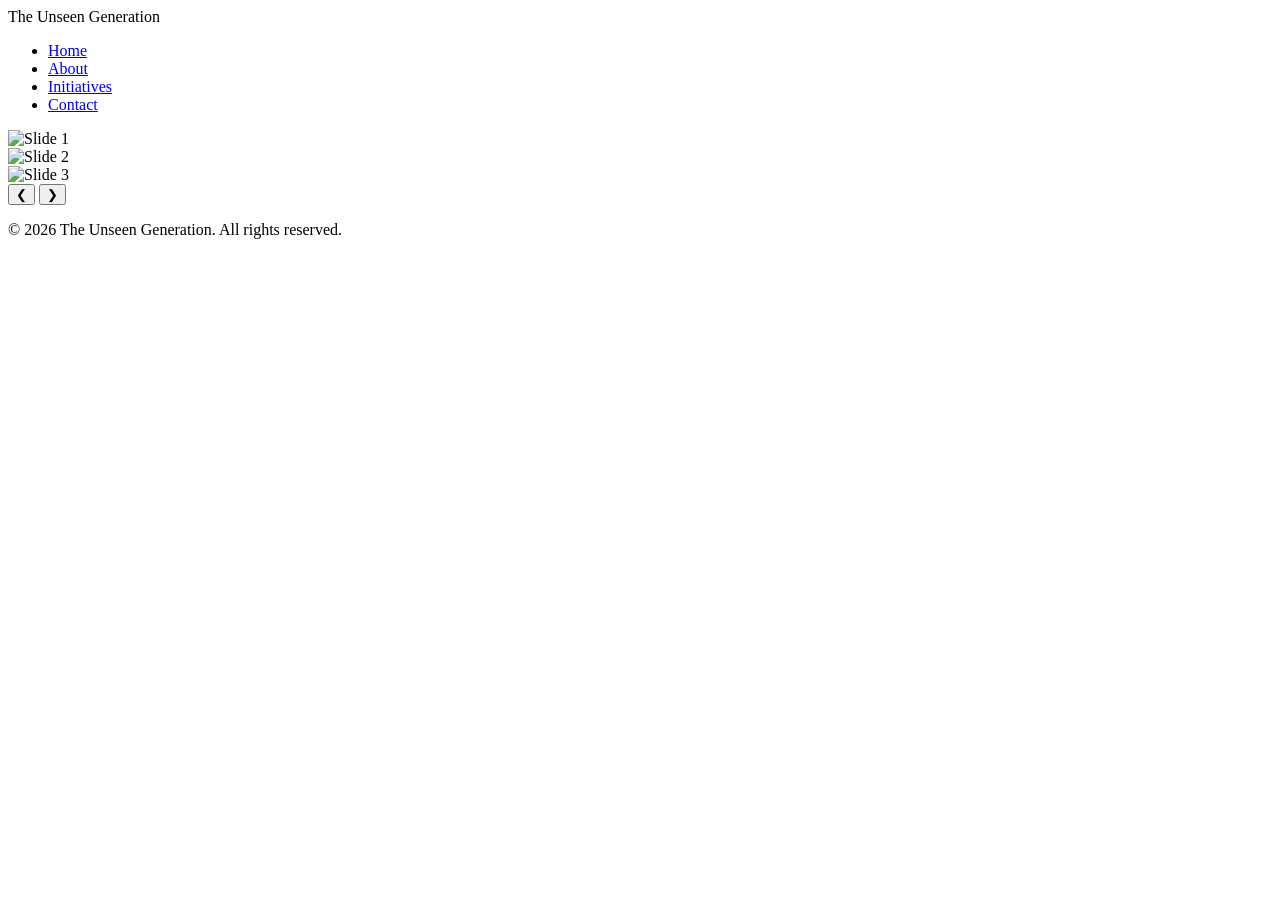
==== index.html @ 41326356 "Add initial HTML structure for the website" ====
<!DOCTYPE html>
<html lang="en">
<head>
  <meta charset="UTF-8">
  <meta name="viewport" content="width=device-width, initial-scale=1.0">
  <title>The Unseen Generation</title>
  <link rel="stylesheet" href="style.css">
</head>
<body>

  <!-- ========================================== -->
  <!-- HEADER & NAVIGATION                        -->
  <!-- ========================================== -->
  <header>
    <div class="logo">The Unseen Generation</div>
    <nav>
      <ul>
        <li><a href="#">Home</a></li>
        <li><a href="#">About</a></li>
        <li><a href="#">Initiatives</a></li>
        <li><a href="#">Contact</a></li>
      </ul>
    </nav>
  </header>

  <!-- ========================================== -->
  <!-- HERO SLIDESHOW SECTION                     -->
  <!-- ========================================== -->
  <section class="hero-slider">
    <div class="slide active">
      <img src="https://via.placeholder.com/1200x400/8a4fff/ffffff?text=Slide+1" alt="Slide 1">
    </div>
    <div class="slide">
      <img src="https://via.placeholder.com/1200x400/5e2ca5/ffffff?text=Slide+2" alt="Slide 2">
    </div>
    <div class="slide">
      <img src="https://via.placeholder.com/1200x400/9c6ade/ffffff?text=Slide+3" alt="Slide 3">
    </div>
    <button class="prev" onclick="moveSlide(-1)">&#10094;</button>
    <button class="next" onclick="moveSlide(1)">&#10095;</button>
  </section>

  <!-- ========================================== -->
  <!-- FOOTER SECTION                             -->
  <!-- ========================================== -->
  <footer>
    <p>&copy; 2026 The Unseen Generation. All rights reserved.</p>
  </footer>

  <script>
    let currentSlide = 0;
    const slides = document.querySelectorAll('.slide');

    function moveSlide(step) {
      slides[currentSlide].classList.remove('active');
      currentSlide = (currentSlide + step + slides.length) % slides.length;
      slides[currentSlide].classList.add('active');
    }
  </script>

</body>
</html>
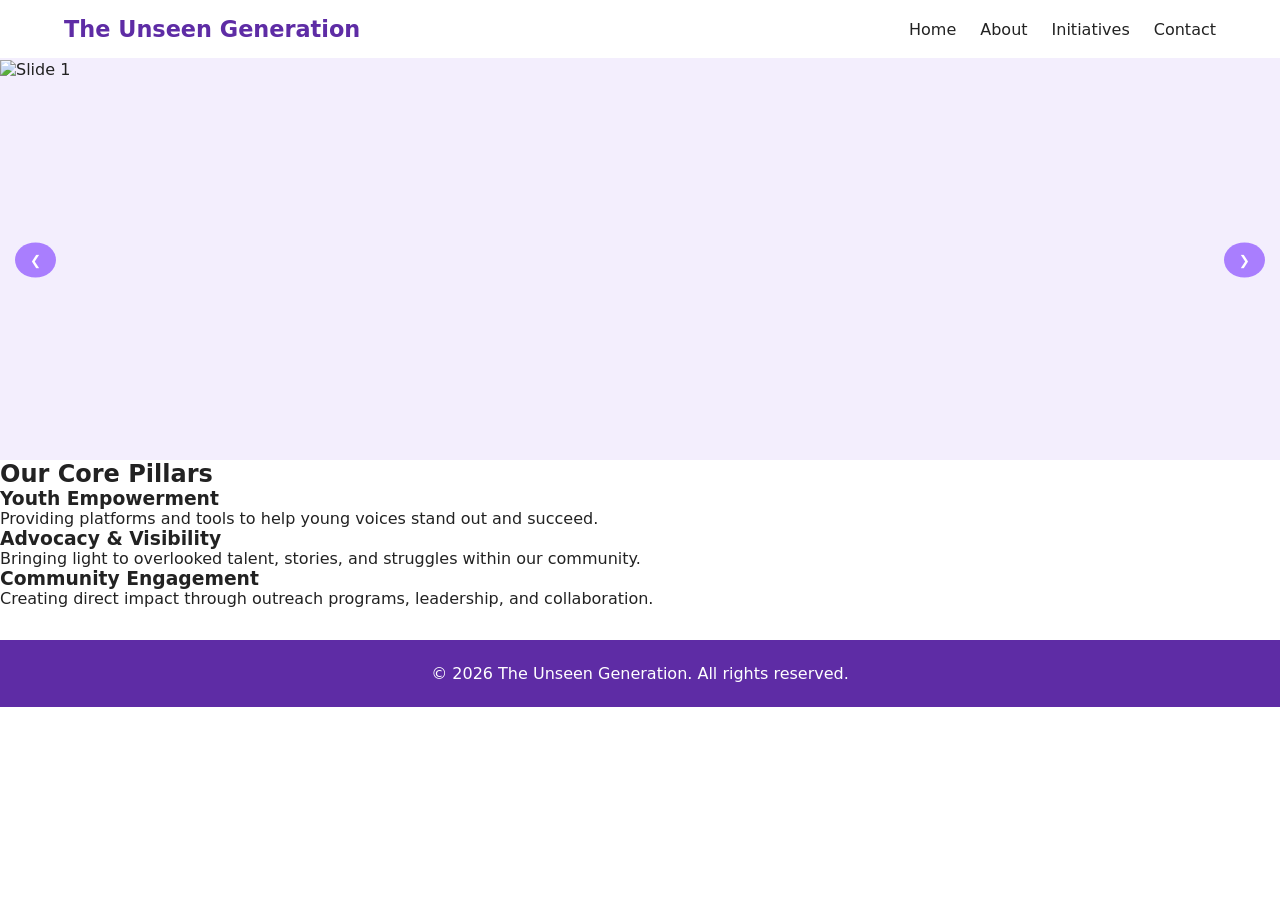
==== commit d4cd1773: "Add core pillars section to index.html" ====
--- a/index.html
+++ b/index.html
@@ -41,6 +41,27 @@
   </section>
 
   <!-- ========================================== -->
+  <!-- CORE PILLARS SECTION                       -->
+  <!-- ========================================== -->
+  <section class="pillars-section">
+    <h2 class="section-title">Our Core Pillars</h2>
+    <div class="pillars-container">
+      <div class="pillar-card">
+        <h3>Youth Empowerment</h3>
+        <p>Providing platforms and tools to help young voices stand out and succeed.</p>
+      </div>
+      <div class="pillar-card">
+        <h3>Advocacy & Visibility</h3>
+        <p>Bringing light to overlooked talent, stories, and struggles within our community.</p>
+      </div>
+      <div class="pillar-card">
+        <h3>Community Engagement</h3>
+        <p>Creating direct impact through outreach programs, leadership, and collaboration.</p>
+      </div>
+    </div>
+  </section>
+
+  <!-- ========================================== -->
   <!-- FOOTER SECTION                             -->
   <!-- ========================================== -->
   <footer>
--- a/style.css
+++ b/style.css
@@ -0,0 +1,138 @@
+/* ==========================================================================
+   THE UNSEEN GENERATION - MAIN STYLESHEET
+   Primary Theme: Mauve & White
+   ========================================================================== */
+
+/* --------------------------------------------------------------------------
+   1. GLOBAL VARIABLES & BASE RESET
+   -------------------------------------------------------------------------- */
+:root {
+  /* Color palette definitions */
+  --mauve: #8a4fff;        /* Primary Accent */
+  --mauve-light: #f3eefd;  /* Background tints & borders */
+  --mauve-dark: #5e2ca5;   /* Text highlights & footer background */
+  --white: #ffffff;       /* Main background */
+  --text: #222222;        /* Standard text color */
+}
+
+/* Reset default browser margins and box sizing */
+* {
+  box-sizing: border-box;
+  margin: 0;
+  padding: 0;
+  font-family: system-ui, -apple-system, BlinkMacSystemFont, 'Segoe UI', Roboto, sans-serif;
+}
+
+body {
+  background-color: var(--white);
+  color: var(--text);
+}
+
+/* --------------------------------------------------------------------------
+   2. HEADER & NAVIGATION STYLES
+   -------------------------------------------------------------------------- */
+header {
+  display: flex;
+  justify-content: space-between;
+  align-items: center;
+  padding: 1rem 5%;
+  background-color: var(--white);
+  border-bottom: 2px solid var(--mauve-light);
+  position: sticky;
+  top: 0;
+  z-index: 100; /* Keeps navbar above other elements while scrolling */
+}
+
+/* Site Branding / Logo Text */
+.logo {
+  font-size: 1.4rem;
+  font-weight: bold;
+  color: var(--mauve-dark);
+}
+
+/* Navigation Menu */
+nav ul {
+  display: flex;
+  list-style: none;
+  gap: 1.5rem;
+}
+
+/* Navigation Links */
+nav a {
+  text-decoration: none;
+  color: var(--text);
+  font-weight: 500;
+  transition: color 0.3s ease;
+}
+
+/* Hover effect for navigation items */
+nav a:hover {
+  color: var(--mauve);
+}
+
+/* --------------------------------------------------------------------------
+   3. HERO SLIDESHOW STYLES
+   -------------------------------------------------------------------------- */
+.hero-slider {
+  position: relative;
+  max-width: 100%;
+  height: 400px;
+  overflow: hidden;
+  background-color: var(--mauve-light);
+}
+
+/* Slide Container: Hidden by default */
+.slide {
+  position: absolute;
+  width: 100%;
+  height: 100%;
+  opacity: 0;
+  transition: opacity 0.8s ease-in-out; /* Smooth transition when changing slides */
+  display: flex;
+  align-items: center;
+  justify-content: center;
+}
+
+/* Active Slide: Displayed with full opacity */
+.slide.active {
+  opacity: 1;
+}
+
+/* Slide Image Layout */
+.slide img {
+  width: 100%;
+  height: 100%;
+  object-fit: cover; /* Ensures images crop nicely without distorting aspect ratio */
+}
+
+/* Navigation Arrows (Previous / Next Buttons) */
+.prev, .next {
+  position: absolute;
+  top: 50%;
+  transform: translateY(-50%);
+  background: rgba(138, 79, 255, 0.7); /* Semi-transparent mauve */
+  color: var(--white);
+  border: none;
+  padding: 10px 15px;
+  cursor: pointer;
+  border-radius: 50%;
+  transition: background 0.3s ease;
+}
+
+.prev:hover, .next:hover {
+  background: var(--mauve-dark);
+}
+
+.prev { left: 15px; }
+.next { right: 15px; }
+
+/* --------------------------------------------------------------------------
+   4. FOOTER STYLES
+   -------------------------------------------------------------------------- */
+footer {
+  background-color: var(--mauve-dark);
+  color: var(--white);
+  text-align: center;
+  padding: 1.5rem;
+  margin-top: 2rem;
+}
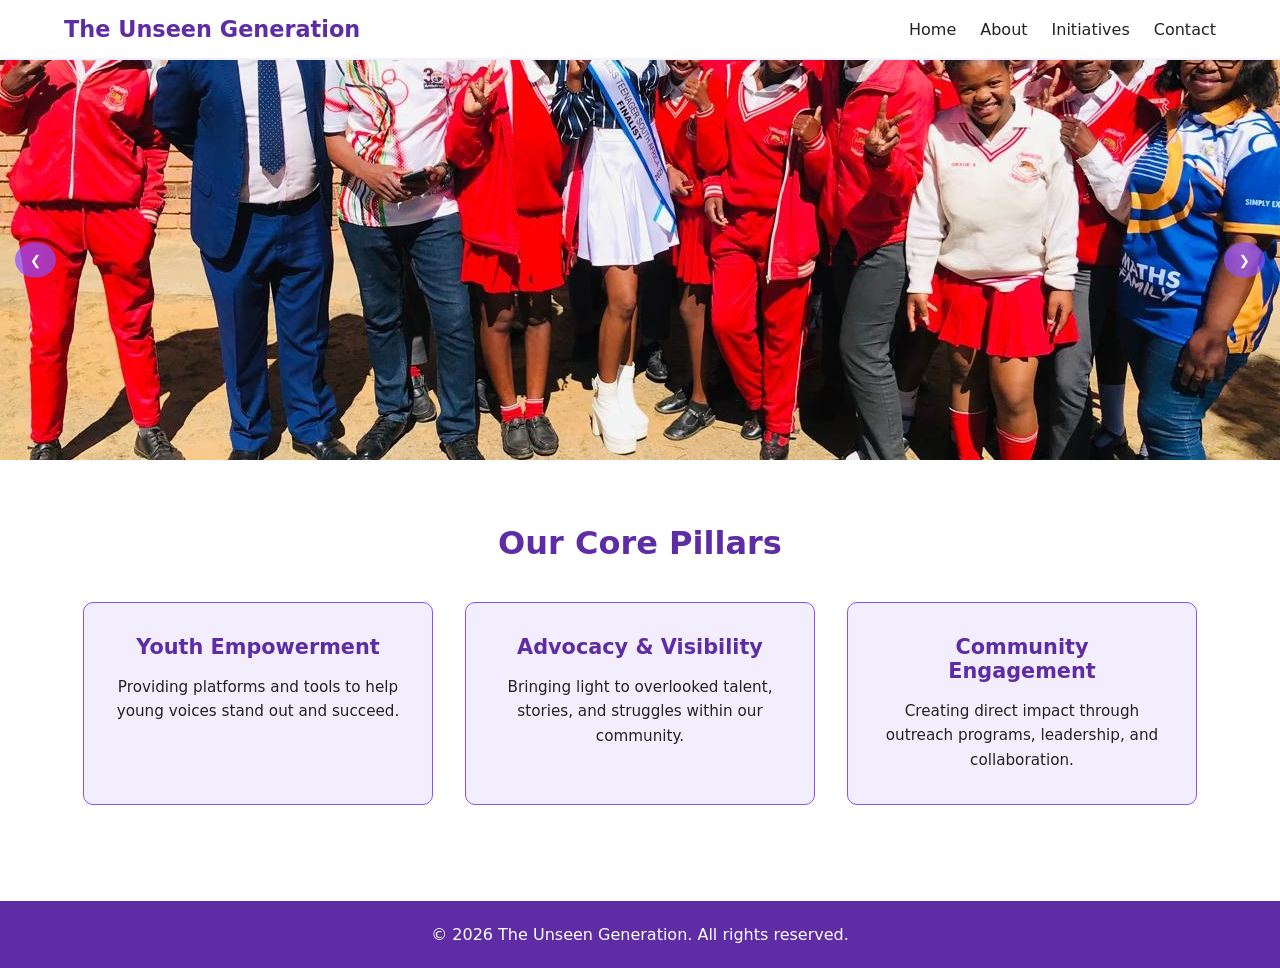
==== commit 28b4b680: "Update navigation links and slideshow image source" ====
--- a/index.html
+++ b/index.html
@@ -15,10 +15,10 @@
     <div class="logo">The Unseen Generation</div>
     <nav>
       <ul>
-        <li><a href="#">Home</a></li>
-        <li><a href="#">About</a></li>
+        <li><a href="index.html">Home</a></li>
+        <li><a href="about.html">About</a></li>
         <li><a href="#">Initiatives</a></li>
-        <li><a href="#">Contact</a></li>
+        <li><a href="contact.html">Contact</a></li>
       </ul>
     </nav>
   </header>
@@ -28,7 +28,7 @@
   <!-- ========================================== -->
   <section class="hero-slider">
     <div class="slide active">
-      <img src="https://via.placeholder.com/1200x400/8a4fff/ffffff?text=Slide+1" alt="Slide 1">
+      <img src="images/slide1.jpg" alt="Slide 1">
     </div>
     <div class="slide">
       <img src="https://via.placeholder.com/1200x400/5e2ca5/ffffff?text=Slide+2" alt="Slide 2">
--- a/style.css
+++ b/style.css
@@ -127,7 +127,57 @@
 .next { right: 15px; }
 
 /* --------------------------------------------------------------------------
-   4. FOOTER STYLES
+   4. CORE PILLARS STYLES
+   -------------------------------------------------------------------------- */
+.pillars-section {
+  padding: 4rem 5%;
+  text-align: center;
+  background-color: var(--white);
+}
+
+.section-title {
+  color: var(--mauve-dark);
+  font-size: 2rem;
+  margin-bottom: 2.5rem;
+}
+
+.pillars-container {
+  display: flex;
+  gap: 2rem;
+  justify-content: center;
+  flex-wrap: wrap; /* Ensures cards wrap cleanly on smaller mobile screens */
+}
+
+.pillar-card {
+  background-color: var(--mauve-light);
+  border: 1px solid var(--mauve);
+  border-radius: 10px;
+  padding: 2rem;
+  flex: 1;
+  min-width: 250px;
+  max-width: 350px;
+  transition: transform 0.3s ease, box-shadow 0.3s ease;
+}
+
+.pillar-card:hover {
+  transform: translateY(-5px); /* Gentle hover lift effect */
+  box-shadow: 0 8px 20px rgba(138, 79, 255, 0.15);
+}
+
+.pillar-card h3 {
+  color: var(--mauve-dark);
+  font-size: 1.3rem;
+  margin-bottom: 1rem;
+}
+
+.pillar-card p {
+  line-height: 1.6;
+  color: var(--text);
+  font-size: 0.95rem;
+}
+
+/* --------------------------------------------------------------------------
+   5. FOOTER STYLES
    -------------------------------------------------------------------------- */
 footer {
   background-color: var(--mauve-dark);
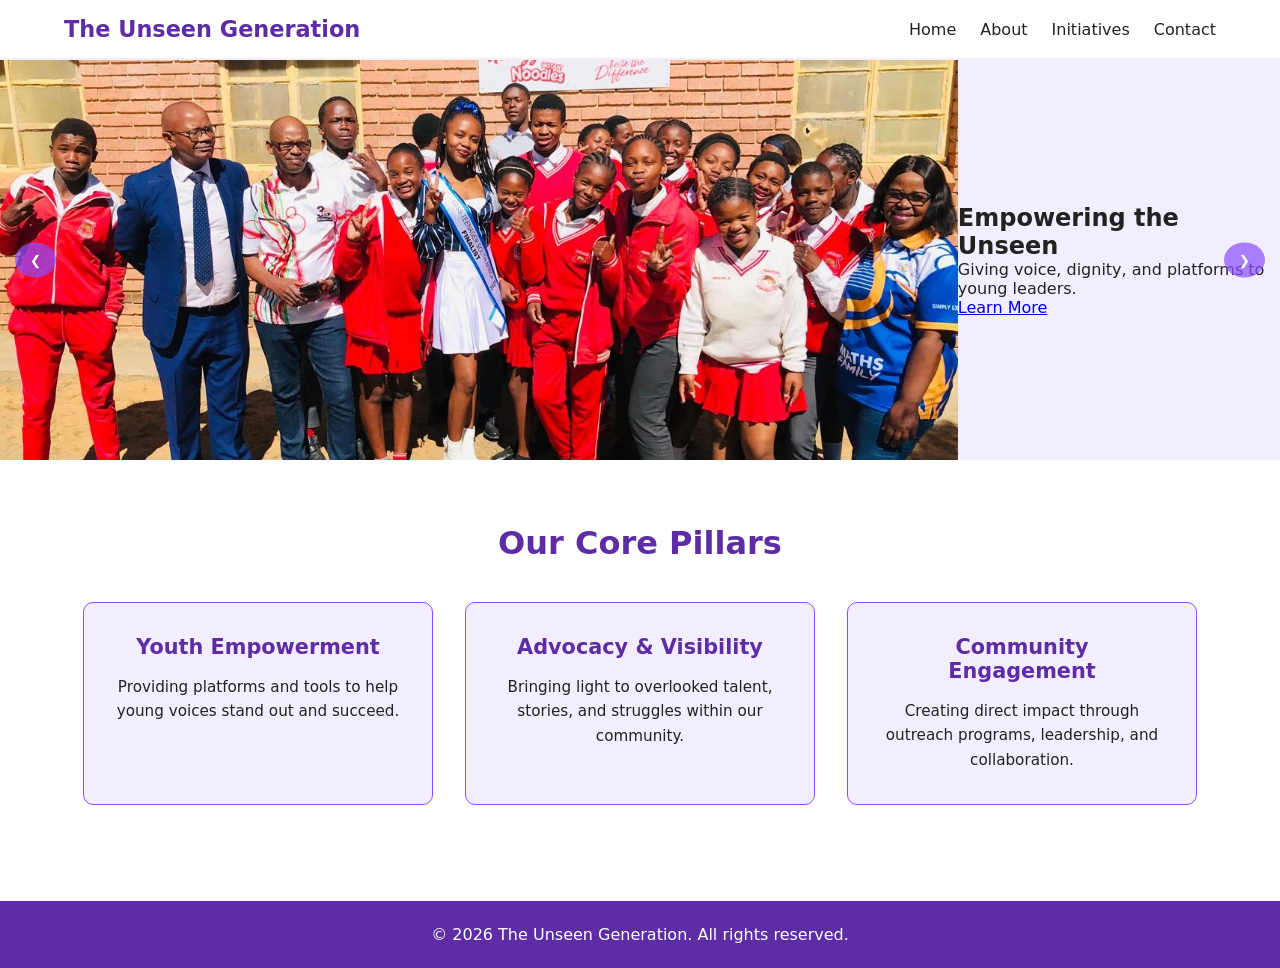
==== commit f4ec771e: "Update navigation links and slideshow images" ====
--- a/index.html
+++ b/index.html
@@ -15,10 +15,10 @@
     <div class="logo">The Unseen Generation</div>
     <nav>
       <ul>
-        <li><a href="index.html">Home</a></li>
-        <li><a href="about.html">About</a></li>
+        <li><a href="#">Home</a></li>
+        <li><a href="#">About</a></li>
         <li><a href="#">Initiatives</a></li>
-        <li><a href="contact.html">Contact</a></li>
+        <li><a href="#">Contact</a></li>
       </ul>
     </nav>
   </header>
@@ -27,15 +27,40 @@
   <!-- HERO SLIDESHOW SECTION                     -->
   <!-- ========================================== -->
   <section class="hero-slider">
+    <!-- Slide 1 -->
     <div class="slide active">
       <img src="images/slide1.jpg" alt="Slide 1">
+      <div class="slide-overlay"></div>
+      <div class="slide-content">
+        <h2>Empowering the Unseen</h2>
+        <p>Giving voice, dignity, and platforms to young leaders.</p>
+        <a href="#" class="slide-btn">Learn More</a>
+      </div>
     </div>
+
+    <!-- Slide 2 -->
     <div class="slide">
-      <img src="https://via.placeholder.com/1200x400/5e2ca5/ffffff?text=Slide+2" alt="Slide 2">
+      <img src="images/slide2.jpg" alt="Slide 2">
+      <div class="slide-overlay"></div>
+      <div class="slide-content">
+        <h2>Building Confidence</h2>
+        <p>Restoring potential through mentorship and community action.</p>
+        <a href="#" class="slide-btn">Our Movement</a>
+      </div>
     </div>
+
+    <!-- Slide 3 -->
     <div class="slide">
-      <img src="https://via.placeholder.com/1200x400/9c6ade/ffffff?text=Slide+3" alt="Slide 3">
+      <img src="images/slide3.jpg" alt="Slide 3">
+      <div class="slide-overlay"></div>
+      <div class="slide-content">
+        <h2>Join the Impact</h2>
+        <p>Creating lasting change together across our communities.</p>
+        <a href="#" class="slide-btn">Get Involved</a>
+      </div>
     </div>
+
+    <!-- Navigation Arrows -->
     <button class="prev" onclick="moveSlide(-1)">&#10094;</button>
     <button class="next" onclick="moveSlide(1)">&#10095;</button>
   </section>
--- a/style.css
+++ b/style.css
@@ -103,6 +103,7 @@
   width: 100%;
   height: 100%;
   object-fit: cover; /* Ensures images crop nicely without distorting aspect ratio */
+  object-position: top center; /* Focuses crop alignment on the top of the image to show faces */
 }
 
 /* Navigation Arrows (Previous / Next Buttons) */
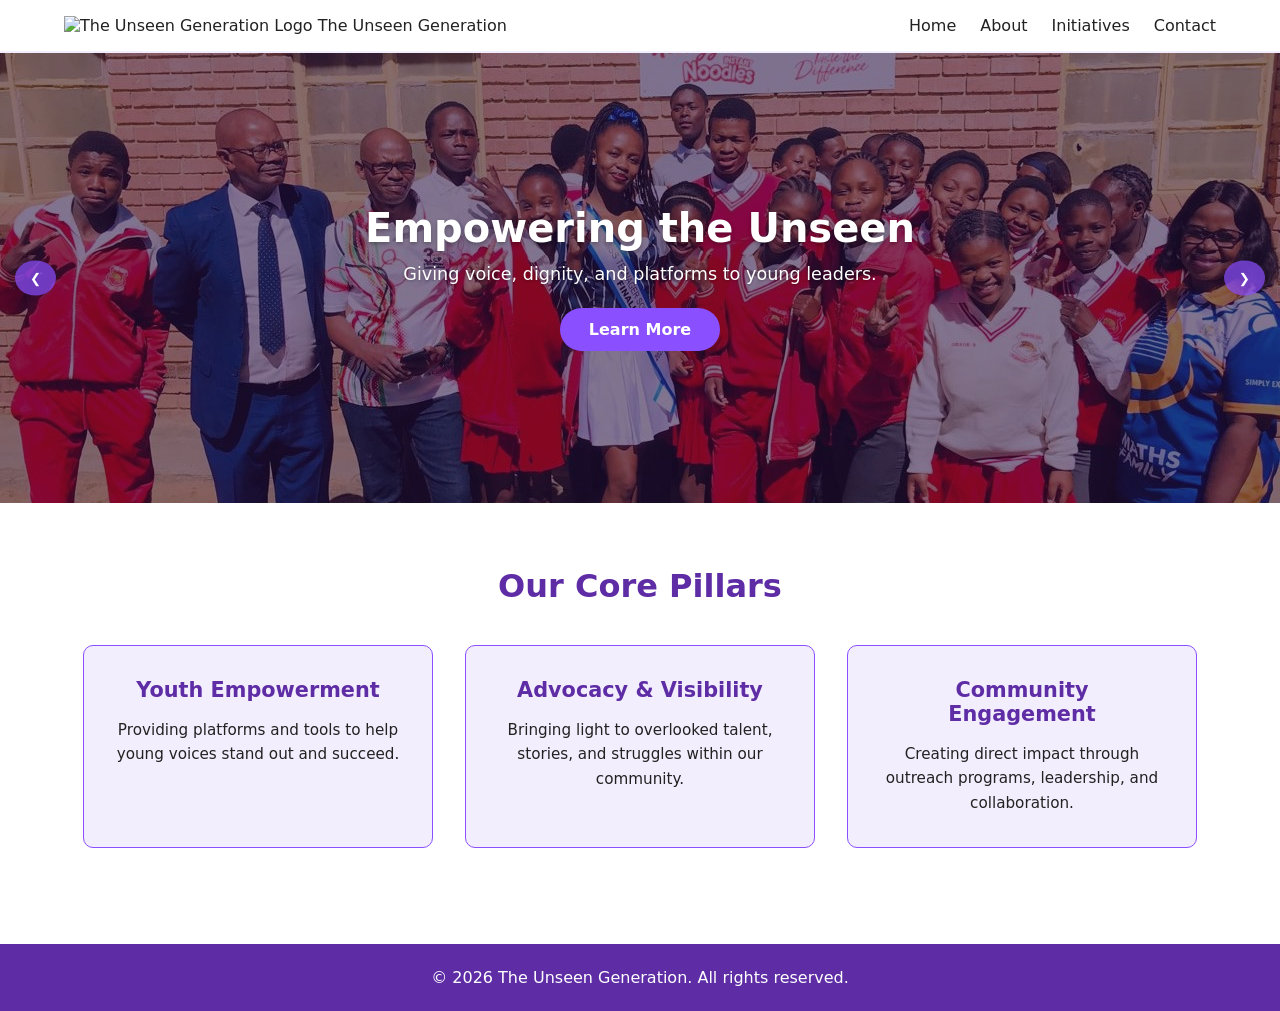
==== commit ba6d1f17: "Update index.html" ====
--- a/index.html
+++ b/index.html
@@ -12,10 +12,13 @@
   <!-- HEADER & NAVIGATION                        -->
   <!-- ========================================== -->
   <header>
-    <div class="logo">The Unseen Generation</div>
+    <div class="logo-container">
+      <img src="images/logo.png" alt="The Unseen Generation Logo" class="site-logo">
+      <span class="logo-text">The Unseen Generation</span>
+    </div>
     <nav>
       <ul>
-        <li><a href="#">Home</a></li>
+        <li><a href="#" class="active-link">Home</a></li>
         <li><a href="#">About</a></li>
         <li><a href="#">Initiatives</a></li>
         <li><a href="#">Contact</a></li>
--- a/style.css
+++ b/style.css
@@ -76,7 +76,7 @@
 .hero-slider {
   position: relative;
   max-width: 100%;
-  height: 400px;
+  height: 450px;
   overflow: hidden;
   background-color: var(--mauve-light);
 }
@@ -103,7 +103,57 @@
   width: 100%;
   height: 100%;
   object-fit: cover; /* Ensures images crop nicely without distorting aspect ratio */
-  object-position: top center; /* Focuses crop alignment on the top of the image to show faces */
+  object-position: top center; /* Focuses crop alignment on top of image to show faces */
+}
+
+/* Dark Mauve Dimming Overlay */
+.slide-overlay {
+  position: absolute;
+  top: 0;
+  left: 0;
+  width: 100%;
+  height: 100%;
+  background: rgba(35, 12, 60, 0.55); /* Darkened mauve tint to ensure high contrast */
+  z-index: 1;
+}
+
+/* Overlay Text Content Container */
+.slide-content {
+  position: absolute;
+  z-index: 2;
+  text-align: center;
+  color: var(--white);
+  padding: 0 1rem;
+  max-width: 700px;
+}
+
+.slide-content h2 {
+  font-size: 2.5rem;
+  margin-bottom: 0.8rem;
+  text-shadow: 0 2px 4px rgba(0,0,0,0.3);
+}
+
+.slide-content p {
+  font-size: 1.1rem;
+  margin-bottom: 1.5rem;
+  text-shadow: 0 1px 3px rgba(0,0,0,0.3);
+}
+
+/* Slide Call to Action Button */
+.slide-btn {
+  display: inline-block;
+  padding: 0.75rem 1.8rem;
+  background-color: var(--mauve);
+  color: var(--white);
+  text-decoration: none;
+  font-weight: 600;
+  border-radius: 25px;
+  transition: background-color 0.3s ease, transform 0.2s ease;
+}
+
+.slide-btn:hover {
+  background-color: var(--mauve-dark);
+  transform: translateY(-2px);
 }
 
 /* Navigation Arrows (Previous / Next Buttons) */
@@ -117,6 +167,7 @@
   padding: 10px 15px;
   cursor: pointer;
   border-radius: 50%;
+  z-index: 3; /* Placed above text and overlay */
   transition: background 0.3s ease;
 }
 
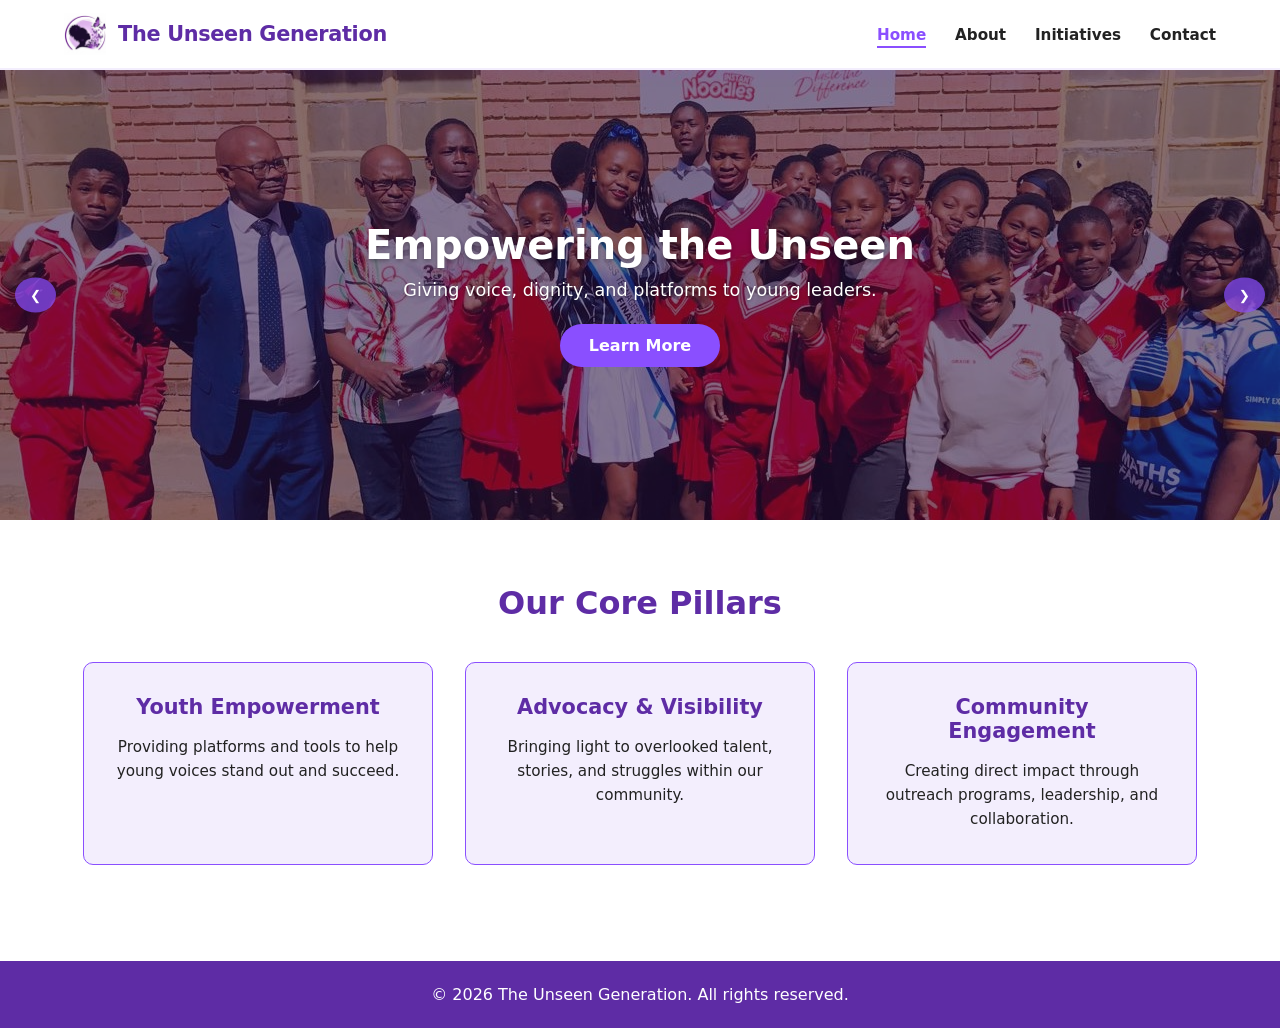
==== commit 1bf941c4: "Change Contact link class and add newline at end" ====
--- a/index.html
+++ b/index.html
@@ -21,7 +21,7 @@
         <li><a href="#" class="active-link">Home</a></li>
         <li><a href="#">About</a></li>
         <li><a href="#">Initiatives</a></li>
-        <li><a href="#">Contact</a></li>
+        <li><a href="#" class="nav-btn">Contact</a></li>
       </ul>
     </nav>
   </header>
--- a/style.css
+++ b/style.css
@@ -35,38 +35,76 @@
   display: flex;
   justify-content: space-between;
   align-items: center;
-  padding: 1rem 5%;
+  padding: 0.8rem 5%;
   background-color: var(--white);
   border-bottom: 2px solid var(--mauve-light);
+  box-shadow: 0 4px 15px rgba(138, 79, 255, 0.08); /* Subtle mauve drop shadow */
   position: sticky;
   top: 0;
   z-index: 100; /* Keeps navbar above other elements while scrolling */
 }
 
-/* Site Branding / Logo Text */
-.logo {
-  font-size: 1.4rem;
-  font-weight: bold;
+/* Logo Brand Container */
+.logo-container {
+  display: flex;
+  align-items: center;
+  gap: 0.75rem;
+}
+
+.site-logo {
+  height: 42px;
+  width: auto;
+  object-fit: contain;
+}
+
+.logo-text {
+  font-size: 1.3rem;
+  font-weight: 700;
   color: var(--mauve-dark);
+  letter-spacing: -0.3px;
 }
 
 /* Navigation Menu */
 nav ul {
   display: flex;
   list-style: none;
-  gap: 1.5rem;
+  gap: 1.8rem;
+  align-items: center;
 }
 
 /* Navigation Links */
 nav a {
+  position: relative;
   text-decoration: none;
   color: var(--text);
-  font-weight: 500;
+  font-weight: 600;
+  font-size: 0.95rem;
+  padding: 0.3rem 0;
   transition: color 0.3s ease;
 }
 
-/* Hover effect for navigation items */
+/* Hover line indicator effect under navigation options */
+nav a::after {
+  content: '';
+  position: absolute;
+  width: 0%;
+  height: 2px;
+  bottom: 0;
+  left: 0;
+  background-color: var(--mauve);
+  transition: width 0.3s ease;
+}
+
 nav a:hover {
+  color: var(--mauve);
+}
+
+nav a:hover::after,
+nav a.active-link::after {
+  width: 100%;
+}
+
+nav a.active-link {
   color: var(--mauve);
 }
 
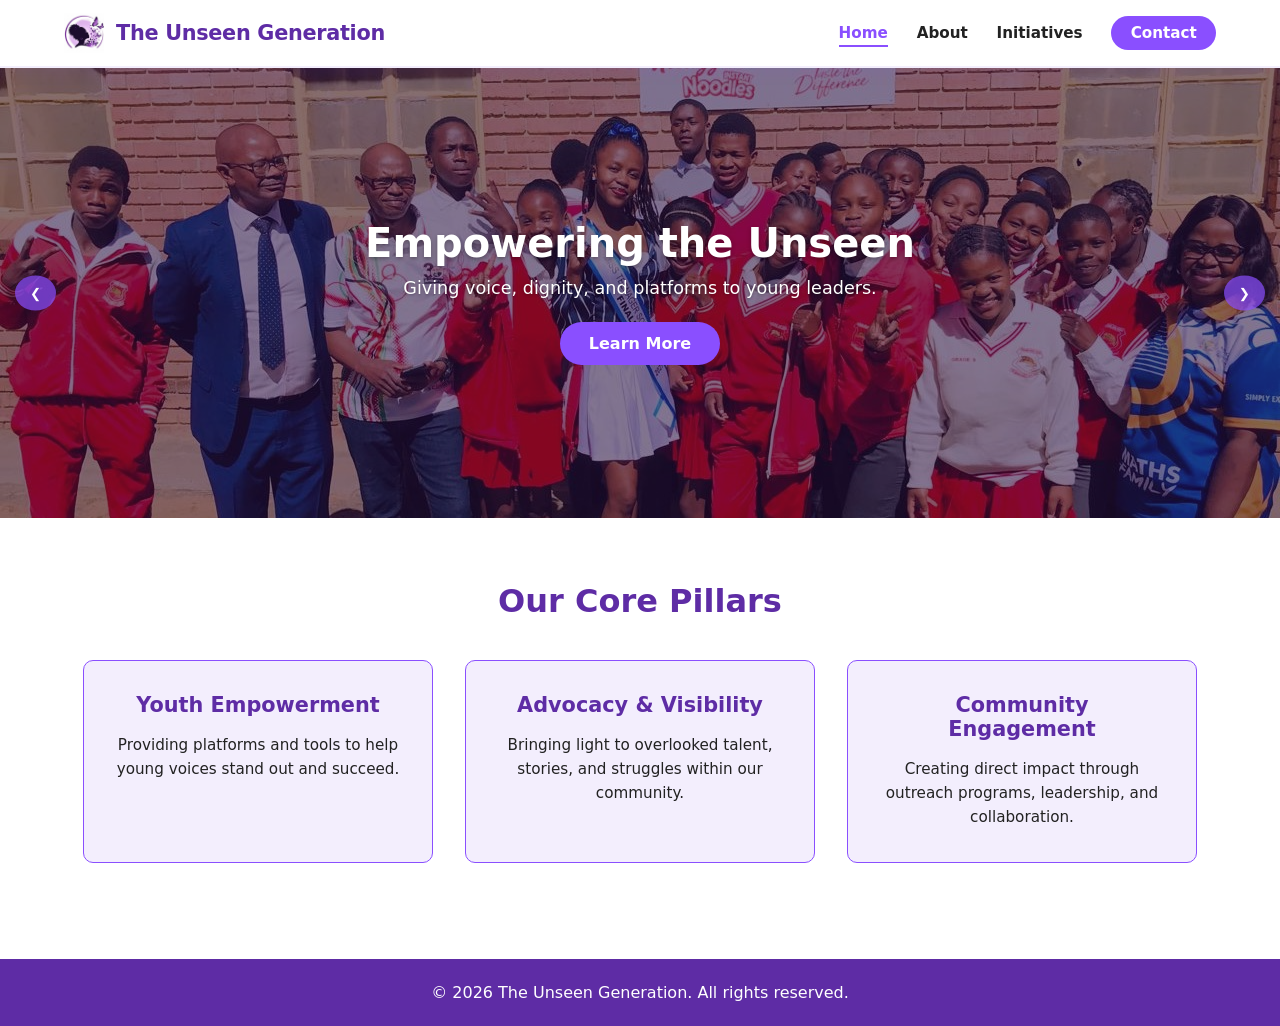
==== commit d05f79f0: "Update index.html" ====
--- a/index.html
+++ b/index.html
@@ -18,10 +18,10 @@
     </div>
     <nav>
       <ul>
-        <li><a href="#" class="active-link">Home</a></li>
-        <li><a href="#">About</a></li>
-        <li><a href="#">Initiatives</a></li>
-        <li><a href="#" class="nav-btn">Contact</a></li>
+        <li><a href="index.html" class="active-link">Home</a></li>
+        <li><a href="about.html">About</a></li>
+        <li><a href="initiatives.html">Initiatives</a></li>
+        <li><a href="contact.html" class="nav-btn">Contact</a></li>
       </ul>
     </nav>
   </header>
--- a/style.css
+++ b/style.css
@@ -36,7 +36,10 @@
   justify-content: space-between;
   align-items: center;
   padding: 0.8rem 5%;
-  background-color: var(--white);
+  /* Feature 1: Glassmorphism effect with semi-transparent background and blur */
+  background-color: rgba(255, 255, 255, 0.85);
+  backdrop-filter: blur(10px);
+  -webkit-backdrop-filter: blur(10px);
   border-bottom: 2px solid var(--mauve-light);
   box-shadow: 0 4px 15px rgba(138, 79, 255, 0.08); /* Subtle mauve drop shadow */
   position: sticky;
@@ -49,12 +52,22 @@
   display: flex;
   align-items: center;
   gap: 0.75rem;
-}
-
+  /* Feature 4: Gentle hover lift on brand logo */
+  transition: transform 0.3s ease;
+}
+
+.logo-container:hover {
+  transform: translateY(-1px);
+}
+
+/* Strict Sizing for Logo Image */
 .site-logo {
-  height: 42px;
-  width: auto;
-  object-fit: contain;
+  height: 40px;          /* Restricts max height to fit neatly in navbar */
+  max-height: 40px;
+  width: auto;           /* Maintains image aspect ratio without distortion */
+  max-width: 150px;      /* Prevents oversized width expansion */
+  object-fit: contain;   /* Ensures entire logo fits inside frame */
+  display: block;
 }
 
 .logo-text {
@@ -80,32 +93,52 @@
   font-weight: 600;
   font-size: 0.95rem;
   padding: 0.3rem 0;
-  transition: color 0.3s ease;
-}
-
-/* Hover line indicator effect under navigation options */
-nav a::after {
+  /* Feature 4: Gentle lift on hover */
+  transition: color 0.3s ease, transform 0.2s ease;
+  display: inline-block;
+}
+
+/* Feature 2: Animated line expanding outward from the center */
+nav a:not(.nav-btn)::after {
   content: '';
   position: absolute;
   width: 0%;
   height: 2px;
   bottom: 0;
-  left: 0;
+  left: 50%;
   background-color: var(--mauve);
-  transition: width 0.3s ease;
-}
-
-nav a:hover {
+  transition: width 0.3s ease, left 0.3s ease;
+}
+
+nav a:not(.nav-btn):hover {
   color: var(--mauve);
-}
-
-nav a:hover::after,
+  transform: translateY(-1px);
+}
+
+nav a:not(.nav-btn):hover::after,
 nav a.active-link::after {
   width: 100%;
+  left: 0;
 }
 
 nav a.active-link {
   color: var(--mauve);
+}
+
+/* Feature 3: Highlighted Pill CTA Button for Contact */
+nav a.nav-btn {
+  background-color: var(--mauve);
+  color: var(--white);
+  padding: 0.5rem 1.2rem;
+  border-radius: 20px;
+  transition: background-color 0.3s ease, transform 0.2s ease, box-shadow 0.3s ease;
+}
+
+nav a.nav-btn:hover {
+  background-color: var(--mauve-dark);
+  color: var(--white);
+  transform: translateY(-2px);
+  box-shadow: 0 4px 12px rgba(138, 79, 255, 0.3);
 }
 
 /* --------------------------------------------------------------------------
